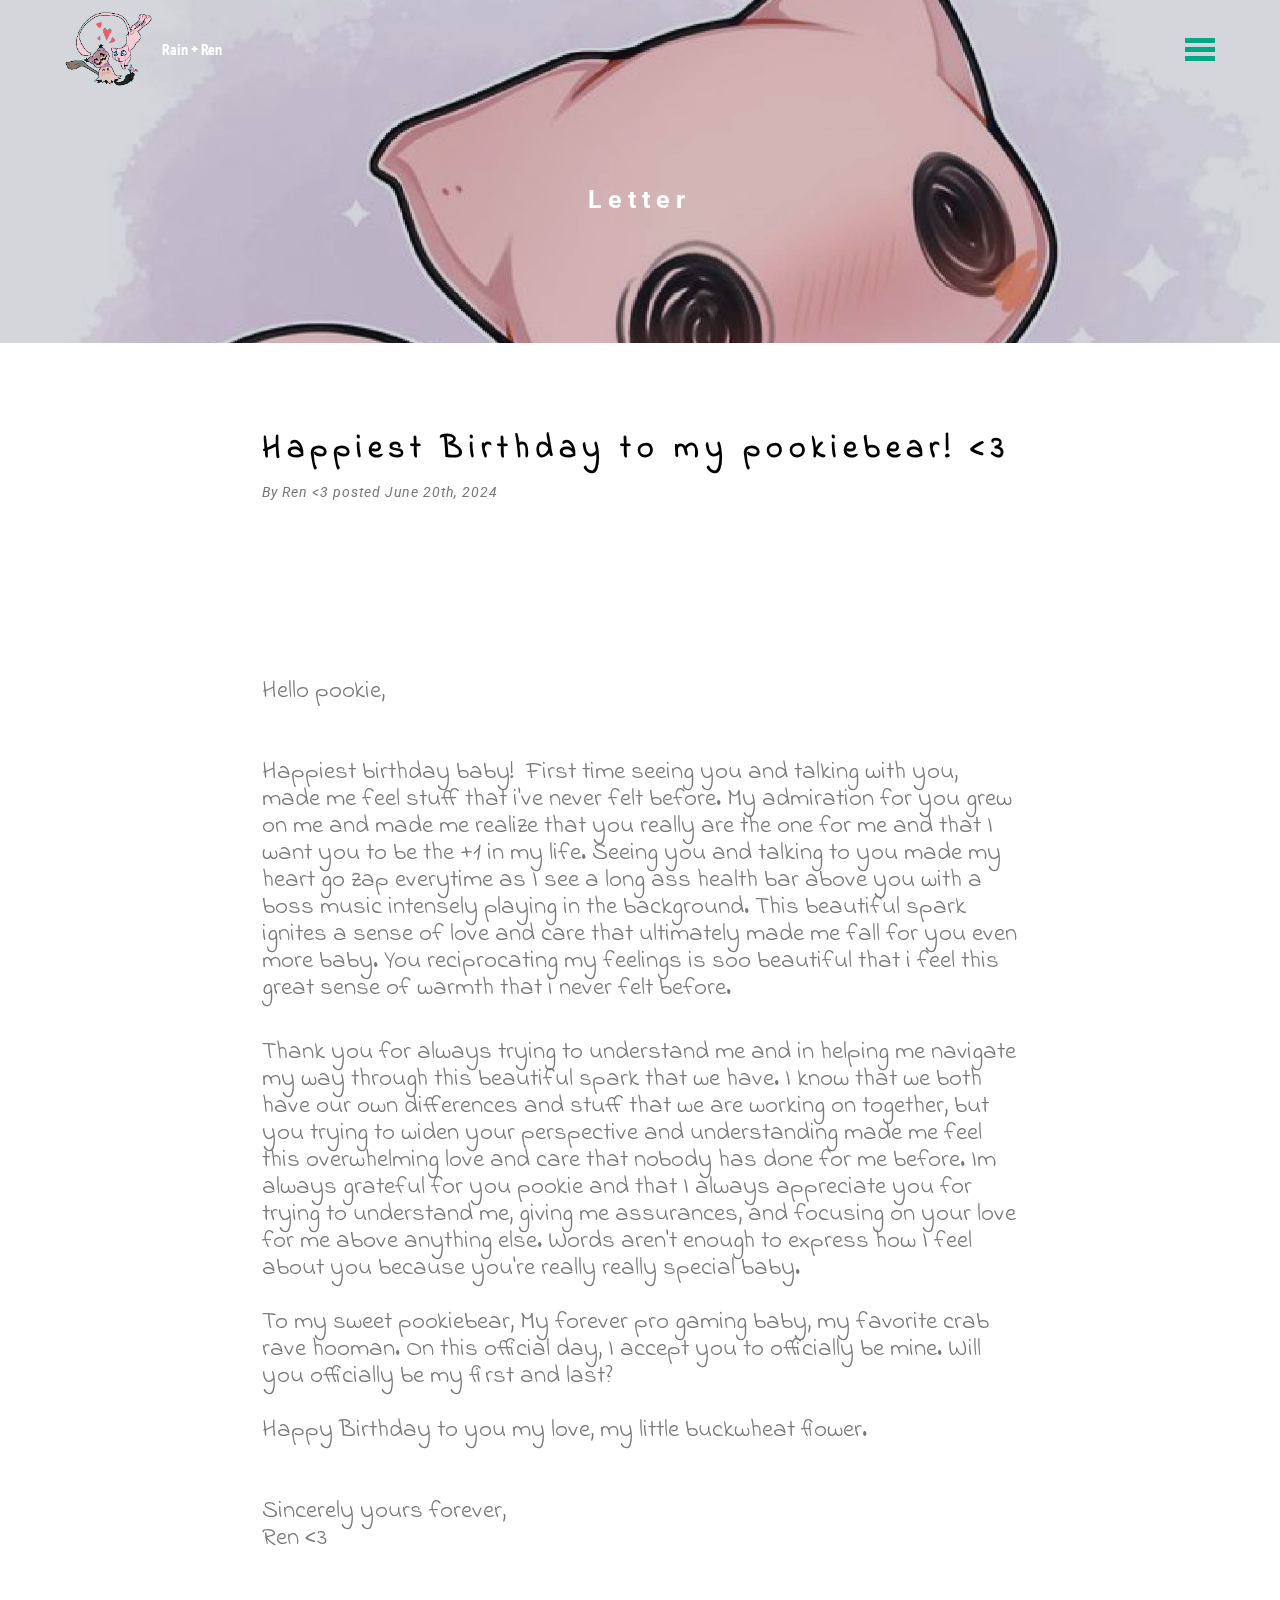
==== Letter.html @ b542b4e5 "Add files via upload" ====
<!DOCTYPE html>
<html>
<head>
  <!-- Site made with Mobirise Website Builder v3.5.3, https://mobirise.com -->
  <meta charset="UTF-8">
  <meta http-equiv="X-UA-Compatible" content="IE=edge">
  <meta name="generator" content="Mobirise v3.5.3, mobirise.com">
  <meta name="viewport" content="width=device-width, initial-scale=1">
  <link rel="shortcut icon" href="assets/images/deen7x4-b9048e0a-3c05-433e-b940-30e3734e8dcb-150x128-73.png" type="image/x-icon">
  <meta name="description" content="">
  <title>Letter</title>
  <link rel="stylesheet" href="https://fonts.googleapis.com/css?family=Roboto:700,400&amp;subset=cyrillic,latin,greek,vietnamese">
  <link rel="stylesheet" href="assets/bootstrap/css/bootstrap.min.css">
  <link rel="stylesheet" href="assets/mobirise/css/style.css">
  <link rel="stylesheet" href="assets/mobirise/css/mbr-additional.css" type="text/css">
  
  
  
</head>
<body>
<section class="mbr-navbar mbr-navbar--freeze mbr-navbar--absolute mbr-navbar--transparent mbr-navbar--sticky mbr-navbar--collapsed" id="menu-0">
    <div class="mbr-navbar__section mbr-section">
        <div class="mbr-section__container container">
            <div class="mbr-navbar__container">
                <div class="mbr-navbar__column mbr-navbar__column--s mbr-navbar__brand">
                    <span class="mbr-navbar__brand-link mbr-brand mbr-brand--inline">
                        <span class="mbr-brand__logo"><a href="Letter.html"><img src="assets/images/deen7x4-b9048e0a-3c05-433e-b940-30e3734e8dcb-150x128-73.png" class="mbr-navbar__brand-img mbr-brand__img" title="Rain + Ren &lt;3"><!--3--></a></span>
                        <span class="mbr-brand__name"><a class="mbr-brand__name text-white" href="index.html">Rain + Ren</a></span>
                    </span>
                </div>
                <div class="mbr-navbar__hamburger mbr-hamburger"><span class="mbr-hamburger__line"></span></div>
                <div class="mbr-navbar__column mbr-navbar__menu">
                    <nav class="mbr-navbar__menu-box mbr-navbar__menu-box--inline-right">
                        <div class="mbr-navbar__column">
                            <ul class="mbr-navbar__items mbr-navbar__items--right float-left mbr-buttons mbr-buttons--freeze mbr-buttons--right btn-decorator mbr-buttons--activated mbr-buttons--only-links"><li class="mbr-navbar__item"><a class="mbr-buttons__link btn text-white" href="index.html">HOME</a></li><li class="mbr-navbar__item"><a class="mbr-buttons__link btn text-white" href="https://mobirise.com">LETTER</a></li></ul>                            
                            
                        </div>
                    </nav>
                </div>
            </div>
        </div>
    </div>
</section>

<section class="engine"><a rel="external" href="https://mobirise.com">top wysiwyg website maker software download</a></section><section class="mbr-section mbr-section--relative mbr-section--fixed-size mbr-parallax-background mbr-after-navbar" id="content5-0" style="background-image: url(assets/images/58edd2342989c4fa10afea67b090b466-2000x2000-76.jpg);">
    <div class="mbr-overlay" style="opacity: 0.2; background-color: rgb(40, 50, 78);"></div>
    <div class="mbr-section__container container mbr-section__container--first" style="padding-top: 93px;">
        <div class="mbr-header mbr-header--wysiwyg row">
            <div class="col-sm-8 col-sm-offset-2">
                <h3 class="mbr-header__text">Letter</h3>
                
            </div>
        </div>
    </div>
    <div class="mbr-section__container container mbr-section__container--last" style="padding-bottom: 93px;">
        <div class="row">
            <div class="mbr-article mbr-article--wysiwyg col-sm-8 col-sm-offset-2"></div>
        </div>
    </div>
    
</section>

<section class="mbr-section" id="header3-0">
    <div class="mbr-section__container container mbr-section__container--isolated">
        <div class="mbr-header mbr-header--wysiwyg row">
            <div class="col-sm-8 col-sm-offset-2">
                <h3 class="mbr-header__text">Happiest Birthday to my pookiebear! &lt;3</h3>
                <p class="mbr-header__subtext">By Ren &lt;3 posted June 20th, 2024</p>
            </div>
        </div>
    </div>
</section>

<section class="mbr-section" id="content1-0">
    <div class="mbr-section__container container mbr-section__container--isolated">
        <div class="row">
            <div class="mbr-article mbr-article--wysiwyg col-sm-8 col-sm-offset-2"><p>Hello pookie,<br><br><br>Happiest birthday baby! &nbsp;First time seeing you and talking with you, made me feel stuff that i've never felt before. My admiration for you grew on me and made me realize that you really are the one for me and that I want you to be the +1 in my life. Seeing you and talking to you made my heart go zap everytime as I see a long ass health bar above you with a boss music intensely playing in the background. This beautiful spark ignites a sense of love and care that ultimately made me fall for you even more baby. You reciprocating my feelings is soo beautiful that i feel this great sense of warmth that i never felt before.&nbsp;</p><p><br>Thank you for always trying to understand me and in helping me navigate my way through this beautiful spark that we have. I know that we both have our own differences and stuff that we are working on together, but you trying to widen your perspective and understanding made me feel this overwhelming love and care that nobody has done for me before. Im always grateful for you pookie and that I always appreciate you for trying to understand me, giving me assurances, and focusing on your love for me above anything else. Words aren't enough to express how I feel about you because you're really really special baby.<br><br>To my sweet pookiebear, My forever pro gaming baby, my favorite crab rave hooman. On this official day, I accept you to officially be mine. Will you officially be my first and last?<br><br>Happy Birthday to you my love, my little buckwheat flower.<br><br><br>Sincerely yours forever,<br>Ren &lt;3<br><br></p></div>
        </div>
    </div>
</section>


  <script src="assets/web/assets/jquery/jquery.min.js"></script>
  <script src="assets/bootstrap/js/bootstrap.min.js"></script>
  <script src="assets/smooth-scroll/SmoothScroll.js"></script>
  <script src="assets/jarallax/jarallax.js"></script>
  <script src="assets/mobirise/js/script.js"></script>
  
  
</body>
</html>
---- assets/mobirise/css/style.css ----
.is-builder .animated {
  -webkit-animation-name: none !important;
  animation-name: none !important;
}
html {
  position: relative;
  min-height: 100%;
}
.mbr-embedded-video {
  position: relative;
}
.mbr-background-video,
.mbr-background-video-preview {
  bottom: 0;
  left: 0;
  overflow: hidden;
  position: absolute;
  right: 0;
  top: 0;
}
.mbr-parallax-background,
.mbr-background {
  background-attachment: fixed !important;
  background-position: 50% 0;
  background-repeat: no-repeat;
  background-size: cover !important;
}
.mbr-hidden-scrollbar .mbr-parallax-background {
  background-size: auto 130%;
}
.mobile .mbr-parallax-background {
  background-attachment: scroll !important;
}
.mbr-background {
  background-attachment: scroll !important;
}
.mbr-navbar {
  position: relative;
  width: 100%;
}
.mbr-navbar:before {
  content: "";
  display: block;
}
.mbr-navbar__brand-link:after,
.mbr-navbar__brand-img {
  max-height: 74px;
}
.mbr-navbar:before,
.mbr-navbar__container {
  height: 98px;
}
.mbr-navbar--ss .mbr-navbar__brand-link:after,
.mbr-navbar--ss .mbr-navbar__brand-img {
  height: 74px;
}
.mbr-navbar--ss:before,
.mbr-navbar--ss .mbr-navbar__container {
  height: 98px;
}
.mbr-navbar--xs .mbr-navbar__brand-link:after,
.mbr-navbar--xs .mbr-navbar__brand-img {
  height: 32px;
}
.mbr-navbar--xs:before,
.mbr-navbar--xs .mbr-navbar__container {
  height: 56px;
}
.mbr-navbar--s .mbr-navbar__brand-link:after,
.mbr-navbar--s .mbr-navbar__brand-img {
  height: 48px;
}
.mbr-navbar--s:before,
.mbr-navbar--s .mbr-navbar__container {
  height: 72px;
}
.mbr-navbar--m .mbr-navbar__brand-link:after,
.mbr-navbar--m .mbr-navbar__brand-img {
  height: 64px;
}
.mbr-navbar--m:before,
.mbr-navbar--m .mbr-navbar__container {
  height: 88px;
}
.mbr-navbar--l .mbr-navbar__brand-link:after,
.mbr-navbar--l .mbr-navbar__brand-img {
  height: 96px;
}
.mbr-navbar--l:before,
.mbr-navbar--l .mbr-navbar__container {
  height: 120px;
}
.mbr-navbar--xl .mbr-navbar__brand-link:after,
.mbr-navbar--xl .mbr-navbar__brand-img {
  height: 128px;
}
.mbr-navbar--xl:before,
.mbr-navbar--xl .mbr-navbar__container {
  height: 152px;
}
.mbr-navbar--short .mbr-navbar__brand-link:after,
.mbr-navbar--short .mbr-navbar__brand-img {
  height: 40px;
}
.mbr-navbar--short .mbr-brand__logo .mbr-iconfont{
  font-size: 40px;
}
.mbr-navbar--short:before,
.mbr-navbar--short .mbr-navbar__container {
  height: 64px;
}
.mbr-navbar--short .mbr-navbar__container {
  padding: 12px 0;
}
@media (max-width: 767px) {
  .mbr-navbar--short .mbr-navbar__brand-link:after,
  .mbr-navbar--short .mbr-navbar__brand-img {
    height: 31px;
  }
  .mbr-navbar--short:before,
  .mbr-navbar--short .mbr-navbar__container {
    height: 45px;
  }
  .mbr-navbar--short .mbr-navbar__container {
    padding: 7px 0;
  }
}
.mbr-navbar__brand-img {
  position: relative;
}
.mbr-navbar__brand-img,
.mbr-navbar__container,
.mbr-navbar__section {
  -webkit-transition: all 300ms ease-in-out 0s;
  -o-transition: all 300ms ease-in-out 0s;
  transition: all 300ms ease-in-out 0s;
}
.mbr-navbar__section {
  background: #2c2c2c;
  height: auto;
  position: absolute;
  top: 0;
  width: 100%;
  z-index: 1000;
}
.mbr-navbar__container {
  display: table;
  padding: 12px 0;
  width: 100%;
}
.mbr-navbar__menu-box {
  display: table;
  width: 100%;
}
.mbr-navbar__menu-box--inline-left,
.mbr-navbar__menu-box--inline-center,
.mbr-navbar__menu-box--inline-right {
  display: block;
  text-align: left;
}
.mbr-navbar__menu-box--inline-center {
  text-align: center;
}
.mbr-navbar__menu-box--inline-right {
  text-align: right;
}
.mbr-navbar__column {
  display: table-cell;
  vertical-align: middle;
}
.mbr-navbar__column--xxs {
  width: 1%;
}
.mbr-navbar__column--xs {
  width: 10%;
}
.mbr-navbar__column--s {
  width: 20%;
}
.mbr-navbar__column--m {
  width: 30%;
}
.mbr-navbar__column--l {
  width: 40%;
}
.mbr-navbar__column--xl {
  width: 50%;
}
.mbr-navbar__menu-box--inline-left .mbr-navbar__column,
.mbr-navbar__menu-box--inline-center .mbr-navbar__column,
.mbr-navbar__menu-box--inline-right .mbr-navbar__column {
  display: inline-block;
}
.mbr-navbar__items {
  float: left;
  padding-left: 0px;
  position: relative;
  left: -20px;
}
.mbr-navbar__items--right {
  float: right;
  left: 0;
}
.float-left {
  float: left;
}
.mbr-navbar__item {
  display: block;
  float: left;
  position: relative;
}
.mbr-navbar__hamburger {
  display: none;
  margin-top: -11px;
  position: absolute;
  right: 0;
  top: 50%;
  z-index: 10000;
}
.mbr-navbar--collapsed .mbr-navbar__container {
  position: relative;
}
.mbr-navbar--collapsed .mbr-navbar__column {
  display: block;
  width: 100%;
}
.mbr-navbar--collapsed .mbr-navbar__items--right {
  padding-top: 13px;
}
.mbr-navbar--collapsed .mbr-navbar__menu {
  background: rgba(0, 0, 0, 0.9);
  display: none;
  height: 100%;
  left: 0;
  position: fixed;
  top: 0;
  width: 100%;
  z-index: 9999;
}
.mbr-navbar--collapsed .mbr-navbar__menu-box {
  display: table-cell;
  vertical-align: middle;
}
.mbr-navbar--collapsed .mbr-navbar__items {
  float: none;
}
.mbr-navbar--collapsed .mbr-navbar__item {
  float: none;
}
.mbr-navbar--collapsed .mbr-navbar__hamburger {
  display: block;
}
.mbr-navbar--collapsed.mbr-navbar--open .mbr-navbar__menu {
  display: table;
}
.mbr-navbar--collapsed.mbr-navbar--open:not(.mbr-navbar--sticky) .mbr-navbar__section {
  background: none;
  position: fixed;
}
.mbr-navbar--collapsed.mbr-navbar--open .mbr-navbar__brand {
  visibility: hidden;
}
.mbr-navbar--collapsed.mbr-navbar--sticky.mbr-navbar--open .mbr-navbar__brand {
  visibility: visible;
}
.mbr-navbar--collapsed.mbr-navbar--open .mbr-navbar__brand-img,
.mbr-navbar--collapsed.mbr-navbar--open .mbr-navbar__container {
  -webkit-transition: none;
  -o-transition: none;
  transition: none;
}
.mbr-navbar--freeze.mbr-navbar--collapsed.mbr-navbar--open .mbr-navbar__hamburger,
.mbr-navbar--freeze.mbr-navbar--collapsed.mbr-navbar--open .mbr-navbar__hamburger:hover {
  color: #fff !important;
}
.mbr-navbar--sticky .mbr-navbar__section {
  position: fixed;
}
.mbr-navbar--absolute {
  position: absolute;
}
/* fix for popup menu conflict */
@media (max-width: 480px) {
  .mbr-navbar--absolute.mbr-navbar[id^=menu-] {
    position: absolute;
  }
}
.mbr-navbar--transparent .mbr-navbar__section {
  background: none;
}
.mbr-navbar--stuck .mbr-navbar__section,
.mbr-navbar--relative .mbr-navbar__section {
  background: #2c2c2c;
}
@media (max-width: 991px) {
  .mbr-navbar--auto-collapse .mbr-navbar__container {
    position: relative;
  }
  .mbr-navbar--auto-collapse .mbr-navbar__column {
    display: block;
    width: 100%;
  }
  .mbr-navbar__column {
    max-height: 100vh;
    overflow-x: hidden;
    overflow-y:auto;
  }
  .mbr-navbar__column::-webkit-scrollbar {
    display:none;
  }
  .mbr-navbar--auto-collapse .mbr-navbar__items--right {
    padding-top: 13px;
  }
  .mbr-navbar--auto-collapse .mbr-navbar__menu {
    background: rgba(0, 0, 0, 0.9);
    display: none;
    height: 100%;
    left: 0;
    position: fixed;
    top: 0;
    width: 100%;
    z-index: 9999;
  }
  .mbr-navbar--auto-collapse .mbr-navbar__menu-box {
    display: table-cell;
    vertical-align: middle;
  }
  .mbr-navbar--auto-collapse .mbr-navbar__items {
    float: none;
  }
  .mbr-navbar--auto-collapse .mbr-navbar__item {
    float: none;
  }
  .mbr-navbar--auto-collapse .mbr-navbar__hamburger {
    display: block;
  }
  .mbr-navbar--auto-collapse.mbr-navbar--open .mbr-navbar__menu {
    display: table;
  }
  .mbr-navbar--auto-collapse.mbr-navbar--open:not(.mbr-navbar--sticky) .mbr-navbar__section {
    background: none;
    position: fixed;
  }
  .mbr-navbar--auto-collapse.mbr-navbar--open .mbr-navbar__brand {
    visibility: hidden;
  }
  .mbr-navbar--auto-collapse.mbr-navbar--sticky.mbr-navbar--open .mbr-navbar__brand {
    visibility: visible;
  }
  .mbr-navbar--auto-collapse.mbr-navbar--open .mbr-navbar__brand-img,
  .mbr-navbar--auto-collapse.mbr-navbar--open .mbr-navbar__container {
    -webkit-transition: none;
    -o-transition: none;
    transition: none;
  }
}
.mbr-after-navbar:before {
  content: "";
  display: block;
  height: 98px;
}
.mbr-hamburger {
  cursor: pointer;
  height: 23px;
  width: 30px;
}
.mbr-hamburger:focus {
  outline: none;
}
.mbr-hamburger__line,
.mbr-hamburger__line:before,
.mbr-hamburger__line:after {
  content: "";
  position: absolute;
  display: block;
  height: 1px;
  cursor: pointer;
}
.mbr-hamburger__line,
.mbr-hamburger__line:before,
.mbr-hamburger__line:after {
  width: 30px;
  border-bottom: 5px solid;
  top: 9px;
}
.mbr-hamburger__line:before {
  top: -9px;
}
.mbr-hamburger__line:after {
  top: 9px;
}
.mbr-hamburger__line,
.mbr-hamburger__line:before,
.mbr-hamburger__line:after {
  -webkit-transition: all 300ms ease-in-out;
  transition: all 300ms ease-in-out;
}
.mbr-hamburger--open .mbr-hamburger__line {
  border-color: transparent;
}
.mbr-hamburger--open .mbr-hamburger__line:before,
.mbr-hamburger--open .mbr-hamburger__line:after {
  top: 0;
}
.mbr-hamburger--open .mbr-hamburger__line:before {
  -ms-transform: rotate(45deg);
  -webkit-transform: rotate(45deg);
  transform: rotate(45deg);
}
.mbr-hamburger--open .mbr-hamburger__line:after {
  top: 10px;
  -ms-transform: translatey(-10px) rotate(-45deg);
  -webkit-transform: translatey(-10px) rotate(-45deg);
  transform: translatey(-10px) rotate(-45deg);
}
@media (max-width: 767px) {
  .mbr-hamburger {
    height: 23px;
    width: 27px;
  }
  .mbr-hamburger__line,
  .mbr-hamburger__line:before,
  .mbr-hamburger__line:after {
    width: 27px;
    border-bottom: 4px solid;
    top: 9px;
  }
  .mbr-hamburger__line:before {
    top: -9px;
  }
  .mbr-hamburger__line:after {
    top: 9px;
  }
}
.mbr-brand {
  display: block;
  float: left;
  position: relative;
}
.mbr-brand,
.mbr-brand:hover {
  text-decoration: none;
}
.mbr-brand__name {
  display: block;
  font-weight: bold;
  margin-top: 5px;
  text-align: center;
}
.mbr-brand__name,
.mbr-brand__name:hover {
  text-decoration: none;
}
.mbr-brand--inline {
  display: table;
}
.mbr-brand--inline:after {
  content: "";
  display: table-cell;
  width: 1px;
}
.mbr-brand--inline .mbr-brand__logo,
.mbr-brand--inline .mbr-brand__name {
  display: table-cell;
  vertical-align: middle;
}
.mbr-brand--inline .mbr-brand__logo {
  padding-right: 10px;
}
.mbr-brand--inline .mbr-brand__name {
  margin: 0;
  text-align: left;
}
.mbr-form {
  display: table;
  margin-top: -13px;
  position: relative;
  top: 14px;
  width: 100%;
}
.mbr-form__left,
.mbr-form__right {
  display: table-cell;
  vertical-align: top;
}
.mbr-form__left {
  padding-right: 3px;
}
.mbr-form__right {
  width: 1px;
}
@media (max-width: 530px) {
  .mbr-form {
    display: block;
    margin-top: -27px;
    position: relative;
    top: 26px;
  }
  .mbr-form__left,
  .mbr-form__right {
    display: block;
  }
  .mbr-form__left {
    margin-bottom: 12px;
    padding-right: 0;
  }
  .mbr-form__right {
    width: 100%;
  }
}
.mbr-section {
  padding: 0 20px;
}
.mbr-section--no-padding {
  padding: 0;
}
.mbr-section--relative {
  position: relative;
}
.mbr-section--fixed-size {
  overflow: hidden;
}
.mbr-section--full-height {
  height: 100vh;
}
.mbr-section--full-height.mbr-after-navbar:before {
  display: none;
}
.mbr-section--bg-adapted {
  background-attachment: scroll;
  background-position: 50% 0;
  background-repeat: no-repeat;
  background-size: cover;
}
.mbr-section--gray {
  background-color: #444444;
}
.mbr-section--light-gray {
  background-color: #f0f0f0;
}
.mbr-section--dark-gray {
  background-color: #3c3c3c;
}
.mbr-section__container {
  padding: 0;
  position: relative;
  z-index: 3;
}
.mbr-section__container--center {
  text-align: center;
}
.mbr-section__container--std-padding {
  padding: 93px 0;
}
.mbr-section__container--std-top-padding {
  padding-top: 93px;
}
.mbr-section__container--std-bot-padding {
  padding-bottom: 93px;
}
.mbr-section__container--sm-padding {
  padding: 41px 0;
}
.mbr-section__container--sm-top-padding {
  padding-top: 41px;
}
.mbr-section__container--sm-bot-padding {
  padding-bottom: 41px;
}
.mbr-section__container--isolated {
  padding-bottom: 93px;
  padding-top: 93px;
}
.mbr-section__container--first {
  padding-top: 93px;
  padding-bottom: 41px;
}
.mbr-section__container--middle {
  padding-bottom: 41px;
}
.mbr-section__container--last {
  padding-bottom: 93px;
}
.mbr-section__row {
  margin-left: -24px;
  margin-right: -24px;
}
.mbr-section__col {
  overflow: hidden;
  padding-left: 24px;
  padding-right: 24px;
}
.mbr-section__left {
  padding-right: 40px;
}
.mbr-section__right {
  padding-left: 15px;
}
.mbr-section__header {
  line-height: 1.5em;
  margin: -10px 0 0;
  text-align: center;
}
@media (min-width: 768px) {
  .mbr-section--short-paddings .mbr-section__container--std-padding {
    padding: 59px 0;
  }
  .mbr-section--short-paddings .mbr-section__container--std-top-padding {
    padding-top: 59px;
  }
  .mbr-section--short-paddings .mbr-section__container--std-bot-padding {
    padding-bottom: 59px;
  }
  .mbr-section--short-paddings .mbr-section__container--sm-padding {
    padding: 41px 0;
  }
  .mbr-section--short-paddings .mbr-section__container--sm-top-padding {
    padding-top: 41px;
  }
  .mbr-section--short-paddings .mbr-section__container--sm-bot-padding {
    padding-bottom: 41px;
  }
  .mbr-section--short-paddings .mbr-section__container--isolated {
    padding-bottom: 59px;
    padding-top: 59px;
  }
  .mbr-section--short-paddings .mbr-section__container--first {
    padding-top: 59px;
    padding-bottom: 41px;
  }
  .mbr-section--short-paddings .mbr-section__container--middle {
    padding-bottom: 41px;
  }
  .mbr-section--short-paddings .mbr-section__container--last {
    padding-bottom: 59px;
  }
}
@media (max-width: 767px) {
  .mbr-section__left {
    padding-right: 15px;
  }
  .mbr-section__right {
    padding-left: 15px;
    padding-top: 51px;
  }
}
.mbr-arrow {
  bottom: 71px;
  left: 0;
  line-height: 1px;
  padding: 0 20px;
  position: absolute;
  width: 100%;
  z-index: 3;
}
.mbr-arrow__link {
  display: inline-block;
  font-size: 26px;
}
.mbr-arrow__link,
.mbr-arrow__link:hover,
.mbr-arrow__link:focus {
  color: #fff;
}
.mbr-arrow--floating .mbr-arrow__link {
  -webkit-animation: floating-arrow 1.6s infinite ease-in-out 0s;
  -o-animation: floating-arrow 1.6s infinite ease-in-out 0s;
  animation: floating-arrow 1.6s infinite ease-in-out 0s;
}
@-webkit-keyframes floating-arrow {
  from {
    -webkit-transform: translateY(0);
    transform: translateY(0);
  }
  65% {
    -webkit-transform: translateY(11px);
    transform: translateY(11px);
  }
  to {
    -webkit-transform: translateY(0);
    transform: translateY(0);
  }
}
@-o-keyframes floating-arrow {
  from {
    -webkit-transform: translateY(0);
    transform: translateY(0);
  }
  65% {
    -webkit-transform: translateY(11px);
    transform: translateY(11px);
  }
  to {
    -webkit-transform: translateY(0);
    transform: translateY(0);
  }
}
@keyframes floating-arrow {
  from {
    -webkit-transform: translateY(0);
    transform: translateY(0);
  }
  65% {
    -webkit-transform: translateY(11px);
    transform: translateY(11px);
  }
  to {
    -webkit-transform: translateY(0);
    transform: translateY(0);
  }
}
.mbr-arrow--dark .mbr-arrow__link,
.mbr-arrow--dark .mbr-arrow__link:hover,
.mbr-arrow--dark .mbr-arrow__link:focus {
  color: #252525;
}
@media (max-width: 767px) {
  .mbr-arrow {
    bottom: 41px;
  }
}
@media (max-width: 320px) {
  .mbr-arrow {
    bottom: 21px;
    text-align: center;
  }
}
@media all and (device-width: 320px) and (device-height: 568px) and (orientation: portrait) {
  .mbr-arrow {
    bottom: 31px;
  }
}
.mbr-box {
  display: table;
  width: 100%;
}
.mbr-box--fixed {
  table-layout: fixed;
}
.mbr-box--stretched {
  height: 100%;
}
.mbr-box__magnet {
  display: table-cell;
  float: none;
  height: 100%;
  margin-bottom: 0;
  margin-top: 0;
  text-align: center;
  vertical-align: middle;
}
.mbr-box__magnet--sm-padding {
  padding: 41px 0;
}
.mbr-box__magnet--top-left,
.mbr-box__magnet--top-center,
.mbr-box__magnet--top-right {
  vertical-align: top;
}
.mbr-box__magnet--bottom-left,
.mbr-box__magnet--bottom-center,
.mbr-box__magnet--bottom-right {
  vertical-align: bottom;
}
.mbr-box__magnet--top-left,
.mbr-box__magnet--center-left,
.mbr-box__magnet--bottom-left {
  text-align: left;
}
.mbr-box__magnet--top-right,
.mbr-box__magnet--center-right,
.mbr-box__magnet--bottom-right {
  text-align: right;
}
.mbr-box__container {
  height: 50%;
}
@media (max-width: 767px) {
  .mbr-box__container {
    height: 100%;
  }
  .mbr-box--adapted {
    display: block;
  }
  .mbr-box--adapted > .mbr-box__magnet {
    display: block;
    height: auto;
  }
}
.mbr-overlay {
  background: #222;
  bottom: 0;
  left: 0;
  position: absolute;
  right: 0;
  top: 0;
  z-index: 2;
}
.mbr-google-map__marker {
  color: #252525;
  display: none;
  margin: 0;
}
.mbr-google-map--loaded .mbr-google-map__marker {
  display: block;
}
.mbr-hero {
  color: #fff;
  position: relative;
}
.mbr-hero__text {
  font-size: 46px;
  font-weight: bold;
  left: -2px;
  letter-spacing: 2px;
  line-height: 50px;
  margin: -18px 0 1px 0;
  padding-bottom: 41px;
  position: relative;
  top: 8px;
}
.mbr-hero__subtext {
  font-size: 21px;
  line-height: 29px;
  margin: -32px 0 3px 0;
  padding: 0 0 41px 0;
  position: relative;
  top: 6px;
}
.mbr-figure {
  display: inline-block;
  /*line-height: 1px;*/
  margin: 0;
  max-width: 100%;
  overflow: hidden;
  position: relative;
}
.mbr-figure--no-bg {
  background: none;
}
.mbr-figure--full-width {
  display: block;
  width: 100%;
}
.mbr-figure.mbr-after-navbar:before {
  display: none;
}
.mbr-figure--full-width iframe,
.mbr-figure--full-width .mbr-figure__img,
.mbr-figure--full-width .mbr-figure__map {
  width: 100%;
}
.mbr-figure iframe,
.mbr-figure__img,
.mbr-figure__map {
  max-width: 100%;
}
@-webkit-keyframes mapCircleLoading {
  from {
    -webkit-transform: rotate(0deg);
  }
  to {
    -webkit-transform: rotate(359deg);
  }
}
@keyframes mapCircleLoading {
  from {
    transform: rotate(0deg);
  }
  to {
    transform: rotate(359deg);
  }
}
.mbr-figure__map {
  height: 400px;
  position: relative;
}
.mbr-figure__map--short {
  height: 300px;
}
.mbr-figure__map iframe {
  height: 100%;
  width: 100%;
}
.mbr-figure__map [data-state-details] {
  color: #6b6763;
  font-family: "Roboto", Helvetica, Arial, sans-serif;
  height: 1.5em;
  margin-top: -0.75em;
  padding-left: 20px;
  padding-right: 20px;
  position: absolute;
  text-align: center;
  top: 50%;
  width: 100%;
}
.mbr-figure__map[data-state] {
  background: #e9e5dc;
}
.mbr-figure__map[data-state="loading"] [data-state-details] {
  display: none;
}
.mbr-figure__map[data-state="loading"]::after {
  content: "";
  -webkit-animation: mapCircleLoading .6s infinite linear;
  animation: mapCircleLoading .6s infinite linear;
  border-radius: 50%;
  border: 6px rgba(255, 255, 255, 0.35) solid;
  border-top-color: #fff;
  height: 40px;
  left: 50%;
  margin-left: -20px;
  margin-top: -20px;
  position: absolute;
  top: 50%;
  width: 40px;
}
.mbr-figure__caption {
  background: rgba(0, 0, 0, 0.5);
  bottom: 0;
  color: #fff;
  display: block;
  font-size: 17px;
  left: 0;
  line-height: 1.3em;
  min-height: 53px;
  padding: 17px 20px;
  position: absolute;
  text-align: left;
  width: 100%;
}
.mbr-figure__caption--no-padding {
  padding: 17px 0;
}
.mbr-figure--wysiwyg .mbr-figure__caption a,
.mbr-figure--wysiwyg .mbr-figure__caption a:hover {
  color: inherit;
  text-decoration: underline;
}
.mbr-figure--caption-inside-top .mbr-figure__caption {
  bottom: auto;
  top: 0;
}
.mbr-figure--caption-outside-top .mbr-figure__caption,
.mbr-figure--caption-outside-bottom .mbr-figure__caption {
  background: none;
  position: relative;
}
.mbr-figure--no-bg.mbr-figure--caption-outside-top .mbr-figure__caption,
.mbr-figure--no-bg.mbr-figure--caption-outside-bottom .mbr-figure__caption {
  color: #252525;
}
.mbr-figure--no-bg.mbr-figure--caption-outside-top .mbr-figure__caption {
  margin-top: -3px;
  padding-top: 0;
}
.mbr-figure--no-bg.mbr-figure--caption-outside-bottom .mbr-figure__caption {
  margin-top: -2px;
  padding-bottom: 0;
  top: 2px;
}
.mbr-figure__caption--std-grid {
  background: none;
  z-index: 2;
  overflow: hidden;
}
@media (min-width: 768px) {
  .mbr-figure__caption--std-grid {
    width: 715px;
    left: 50%;
    margin-left: -357.5px;
    padding: 17px 0;
  }
}
@media (min-width: 992px) {
  .mbr-figure__caption--std-grid {
    width: 935px;
    margin-left: -467.5px;
  }
}
@media (min-width: 1200px) {
  .mbr-figure__caption--std-grid {
    width: 1150px;
    margin-left: -575px;
  }
}
.mbr-figure__caption--std-grid:before {
  bottom: 0;
  content: "";
  position: absolute;
  top: 0;
  width: 200%;
  z-index: -1;
  margin-left: -50%;
}
.mbr-figure--caption-inside-top .mbr-figure__caption--std-grid:before,
.mbr-figure--caption-inside-bottom .mbr-figure__caption--std-grid:before {
  background: rgba(0, 0, 0, 0.6);
}
.mbr-figure__caption-small {
  color: #ccc;
  display: block;
  font-size: 14px;
  line-height: 1.3em;
}
.mbr-figure--no-bg.mbr-figure--caption-outside-top .mbr-figure__caption-small,
.mbr-figure--no-bg.mbr-figure--caption-outside-bottom .mbr-figure__caption-small {
  color: #777;
}
@media (max-width: 767px) {
  .mbr-figure--adapted {
    display: block;
    width: 100%;
  }
  .mbr-figure--adapted iframe,
  .mbr-figure--adapted .mbr-figure__img,
  .mbr-figure--adapted .mbr-figure__map {
    width: 100%;
  }
  .mbr-figure--caption-inside-top .mbr-figure__caption,
  .mbr-figure--caption-inside-bottom .mbr-figure__caption {
    background: none;
    position: relative;
  }
  .mbr-figure--caption-inside-top .mbr-figure__caption--std-grid:before,
  .mbr-figure--caption-inside-bottom .mbr-figure__caption--std-grid:before {
    display: none;
  }
}
.mbr-reviews {
  list-style: none;
  margin: 0 -15px;
  padding: 3px 0 0 0;
}
.mbr-reviews__item {
  position: relative;
  margin-top: 39px;
}
.mbr-reviews__text {
  background: #fafafa;
  border-radius: 3px;
  border: 1px solid #ededed;
  color: #777;
  font-size: 16px;
  line-height: 26px;
  padding: 20px;
  position: relative;
}
.mbr-reviews__text:before {
  -webkit-transform: rotate(45deg);
  -ms-transform: rotate(45deg);
  -o-transform: rotate(45deg);
  transform: rotate(45deg);
  width: 14px;
  height: 14px;
  background-color: #fafafa;
  border-color: #ededed;
  border-style: none solid solid none;
  border-width: 0 1px 1px 0;
  bottom: -8px;
  content: "";
  display: block;
  left: 50px;
  position: absolute;
}
.mbr-reviews__p {
  margin: 0;
}
.mbr-reviews__author {
  margin-top: 30px;
  padding-left: 102px;
  position: relative;
}
.mbr-reviews__author--short {
  margin-top: 27px;
  padding-left: 32px;
}
.mbr-reviews__author-img {
  width: 50px;
  height: 50px;
  border-radius: 50%;
  left: 33px;
  position: absolute;
  top: 0;
}
.mbr-reviews__author-name {
  color: #777;
  font-size: 14px;
  font-weight: bold;
  position: relative;
  top: -3px;
}
.mbr-reviews__author-bio {
  color: #999;
  font-size: 12px;
}
@media (max-width: 767px) {
  .mbr-reviews__author {
    padding-bottom: 32px;
  }
  .mbr-reviews__author--short {
    padding-bottom: 1px;
  }
}
@media (min-width: 768px) and (max-width: 991px) {
  .mbr-reviews__item:nth-of-type(2n+1) {
    clear: left;
  }
}
@media (min-width: 992px) {
  .mbr-reviews__item:nth-of-type(3n+1) {
    clear: left;
  }
}
@media (max-width: 991px) {
  .mbr-header--reduce .mbr-header__text {
    padding-top: 1em;
    margin-top: -1em;
  }
}
.mbr-header {
  margin-top: -20px;
  padding: 0;
  position: relative;
  text-align: left;
  top: 10px;
}
.mbr-header--std-padding {
  padding-bottom: 41px;
}
.mbr-header--center {
  text-align: center;
}
.mbr-header__text {
  display: block;
  font-size: 25px;
  font-weight: bold;
  letter-spacing: 6px;
  line-height: 1.5em;
  margin: 0;
}
.mbr-header__subtext {
  color: #777;
  font-size: 14px;
  font-style: italic;
  letter-spacing: 1px;
  margin: 8px 0 7px 0;
}
.mbr-header--inline {
  margin-top: 0;
  padding: 41px 0 28px 0;
  top: 0;
}
.mbr-header--inline .mbr-header__text {
  letter-spacing: 4px;
  line-height: 1em;
  margin: 15px 0 0 0;
}
@media (max-width: 767px) {
  .mbr-header--inline {
    padding: 47px 0 38px 0;
  }
  .mbr-header--inline .mbr-header__text {
    display: block;
    margin: 0 0 38px 0;
  }
  .mbr-header--auto-align .mbr-header__text,
  .mbr-header--auto-align .mbr-header__subtext {
    left: 0;
    text-align: center !important;
  }
}
@media (min-width: 768px) {
  .mbr-header--reduce {
    margin-top: -5px;
    top: 2px;
  }
  .mbr-header--reduce .mbr-header__text {
    font-size: 16px;
    letter-spacing: 1px;
    line-height: 1.1em;
    padding-top: 0.4em;
    margin-top: -0.4em;
  }
}
.mbr-social-icons__icon {
  -webkit-transition: all 0.2s ease-in-out 0s;
  -o-transition: all 0.2s ease-in-out 0s;
  transition: all 0.2s ease-in-out 0s;
  color: #fff;
  cursor: pointer;
  display: inline-block;
  font-size: 29px;
  height: 56px;
  line-height: 61px;
  margin: 0 10px 13px 0;
  position: relative;
  text-align: center;
  width: 56px;
}
.mbr-social-icons__icon:hover {
  color: #fff;
}
.mbr-social-icons--style-1 .mbr-social-icons__icon:hover {
  background: #252525 !important;
}
.mbr-contacts {
  color: #9c9c9c;
  font-size: 14px;
  line-height: 1.7em;
  padding: 45px 0 46px;
}
.mbr-contacts__img {
  max-width: 100%;
  margin: 6px 0 5px 40px;
}
.mbr-contacts__img--left {
  margin-left: 0;
}
.mbr-contacts__text {
  margin: 0;
}
.mbr-contacts__header {
  color: #fff;
  font-size: 14px;
  letter-spacing: 1px;
  margin-bottom: 20px;
  margin-top: 3px;
}
.mbr-contacts__list {
  list-style: none;
  margin: 0;
  padding: 0;
}
@media (max-width: 767px) {
  .mbr-contacts__img {
    margin-bottom: 10px;
  }
  .mbr-contacts__header {
    margin-top: 20px;
    margin-bottom: 10px;
  }
  .mbr-contacts__column {
    margin-top: 37px;
  }
}
.mbr-footer {
  color: #9c9c9c;
  font-size: 13px;
  letter-spacing: 1px;
  line-height: 1.5em;
  padding: 37px 0 39px;
  word-spacing: 1px;
}
.mbr-footer__copyright {
  margin: 0;
}
.mbr-buttons {
  margin: -26px 0 13px 0;
  position: relative;
  text-align: left;
  top: 26px;
}
.mbr-buttons__btn,
.mbr-buttons__link {
  margin: 0 10px 13px 0;
}
.mbr-buttons__btn,
.mbr-buttons__link,
.mbr-buttons__btn:hover,
.mbr-buttons__link:hover {
  text-decoration: none;
}
.mbr-buttons--top {
  top: 44px;
  margin-top: -62px;
}
.mbr-buttons--no-offset {
  margin-top: 0;
  top: 0;
}
.mbr-buttons--only-links {
  left: -20px;
}
.mbr-buttons--center {
  left: 5px;
  text-align: center;
}
.mbr-buttons--center.mbr-buttons--only-links {
  left: 0;
}
.mbr-buttons--right {
  text-align: right;
}
.mbr-buttons--right .mbr-buttons__btn,
.mbr-buttons--right .mbr-buttons__link {
  margin: 0 0 13px 10px;
}
.mbr-buttons--right.mbr-buttons--only-links {
  left: 20px;
}
.mbr-buttons--activated {
  left: 5px;
  text-align: center;
}
.mbr-buttons--activated .mbr-buttons__btn,
.mbr-buttons--activated .mbr-buttons__link {
  margin-left: 0;
  margin-right: 0;
}
.mbr-buttons--activated .mbr-buttons__link {
  font-size: 25px;
  padding: 10px 30px 2px;
}
.mbr-buttons--activated .mbr-buttons__btn {
  font-size: 15px;
  margin-top: 9px;
  padding: 15px 30px;
}
.mbr-buttons--freeze.mbr-buttons--activated .mbr-buttons__link {
  font-size: 25px !important;
}
.mbr-buttons--freeze.mbr-buttons--activated .mbr-buttons__link,
.mbr-buttons--freeze.mbr-buttons--activated .mbr-buttons__link:hover {
  color: #fff !important;
}
.mbr-buttons--freeze.mbr-buttons--activated .mbr-buttons__btn {
  font-size: 15px !important;
}
@media (max-width: 991px) {
  .mbr-buttons {
    top: 0;
  }
  form:not(.mbr-form) .mbr-buttons {
    top: 26px;
  }
  .mbr-buttons:first-child {
    margin-top: 0;
  }
  .mbr-buttons--active {
    left: 5px;
    text-align: center;
  }
  .mbr-buttons--active .mbr-buttons__btn,
  .mbr-buttons--active .mbr-buttons__link {
    margin-left: 0;
    margin-right: 0;
  }
  .mbr-buttons--right.mbr-buttons--only-links {
    left: 0;
  }
  .mbr-buttons--active .mbr-buttons__link {
    font-size: 25px;
    padding: 10px 30px 2px;
  }
  .mbr-buttons--active .mbr-buttons__btn {
    font-size: 15px;
    margin-top: 9px;
    padding: 15px 30px;
  }
  .mbr-buttons--freeze.mbr-buttons--active .mbr-buttons__link {
    font-size: 25px !important;
  }
  .mbr-buttons--freeze.mbr-buttons--active .mbr-buttons__link,
  .mbr-buttons--freeze.mbr-buttons--active .mbr-buttons__link:hover {
    color: #fff !important;
  }
  .mbr-buttons--freeze.mbr-buttons--active .mbr-buttons__btn {
    font-size: 15px !important;
  }
}
@media (max-width: 767px) {
  .mbr-buttons--auto-align {
    left: 5px;
    margin-top: -26px;
    text-align: center;
    top: 26px;
  }
  .mbr-buttons--auto-align.mbr-buttons--only-links {
    left: 0;
  }
}
@media (max-width: 530px) {
  .mbr-buttons {
    left: 0;
  }
  .mbr-buttons__btn,
  .mbr-buttons__link,
  .mbr-buttons--right .mbr-buttons__btn,
  .mbr-buttons--right .mbr-buttons__link {
    display: inline-block;
    margin: 0 0 13px 0;
    text-align: center;
    width: 100%;
  }
  .mbr-buttons--activated .mbr-buttons__btn,
  .mbr-buttons--activated .mbr-buttons__link,
  .mbr-buttons--active .mbr-buttons__btn,
  .mbr-buttons--active .mbr-buttons__link {
    width: auto;
  }
  .mbr-buttons--activated .mbr-buttons__btn,
  .mbr-buttons--active .mbr-buttons__btn {
    margin-top: 9px;
  }
}
.mbr-article {
  color: #777;
  font-size: 17px;
  line-height: 27px;
  text-align: left;
  position: relative;
  margin-top: -21px;
  top: 14px;
}
.mbr-article--wysiwyg h1,
.mbr-article--wysiwyg h2,
.mbr-article--wysiwyg h3,
.mbr-article--wysiwyg h4,
.mbr-article--wysiwyg h5,
.mbr-article--wysiwyg h6 {
  color: #252525;
  display: block;
  font-weight: bold;
  line-height: 1.3em;
  text-align: left;
}
.mbr-article--wysiwyg h1 {
  font-size: 27px;
  letter-spacing: 3px;
}
.mbr-article--wysiwyg h2 {
  font-size: 23px;
  letter-spacing: 2px;
}
.mbr-article--wysiwyg h3 {
  font-size: 19px;
  letter-spacing: 1px;
}
.mbr-article--wysiwyg h4 {
  font-size: 14px;
}
.mbr-article--wysiwyg h5 {
  font-size: 11px;
}
.mbr-article--wysiwyg h6 {
  font-size: 10px;
}
.mbr-article--wysiwyg p,
.mbr-article--wysiwyg ul,
.mbr-article--wysiwyg ol,
.mbr-article--wysiwyg blockquote {
  margin: 0 0 10px 0;
}
.mbr-article--wysiwyg blockquote {
  font-size: 17px;
  border-color: #f97352;
}
@media (max-width: 767px) {
  .mbr-article--auto-align.mbr-article--wysiwyg p,
  .mbr-article--auto-align {
    text-align: left !important;
  }
}
.social-likes__counter {
  -webkit-transition: all 0.2s ease-in-out 0s;
  -o-transition: all 0.2s ease-in-out 0s;
  transition: all 0.2s ease-in-out 0s;
  background: #3c3c3c;
  border-radius: 23px;
  font-size: 12px;
  height: 23px;
  line-height: 24px;
  min-width: 23px;
  padding: 0 5px;
  position: absolute;
  right: -7px;
  text-align: center;
  top: -7px;
}
.social-likes__counter_empty {
  display: none;
}
.social-likes_style-1 .social-likes__icon:hover {
  background: #252525 !important;
}
.social-likes_style-1 .social-likes__icon:hover .social-likes__counter {
  background: #f97352;
}
.social-likes_style-2 .social-likes__icon {
  background: #252525;
}
.social-likes_style-2 .social-likes__counter {
  background: #f97352;
}
.social-likes_style-2 .social-likes__icon:hover .social-likes__counter {
  background: #3c3c3c;
}
.mbr-plan {
  padding-bottom: 41px;
  padding-left: 1px;
  padding-right: 0;
  position: relative;
}
.mbr-plan--first,
.mbr-plan:first-child {
  padding-left: 0;
}
.mbr-plan--last,
.mbr-plan:last-child {
  padding-bottom: 93px;
}
.mbr-plan__box {
  background: #fff;
}
.mbr-plan__header {
  background: #444;
  overflow: hidden;
  padding: 20px 15px;
  color: #fff;
}
.mbr-plan__number {
  border-bottom: 1px dotted #ddd;
  color: #333;
  font-size: 80px;
  line-height: 0;
  margin: 0px 10px;
  padding: 41px 0;
  text-align: center;
  margin-bottom: 41px;
}
.mbr-plan__details {
  padding-bottom: 41px;
}
.mbr-plan__details ul,
.mbr-plan__list {
  list-style: none;
  margin: 0;
  padding: 0;
}
.mbr-plan__details ul {
  text-align: center;
}
.mbr-plan__details li,
.mbr-plan__item {
  line-height: 40px;
  padding: 0 15px;
}
.mbr-plan__item {
  text-align: center;
}
.mbr-plan__buttons {
  overflow: hidden;
  padding: 0 15px 41px;
}
.mbr-plan--favorite {
  margin-right: -1px;
  margin-top: -30px;
  padding-left: 0;
  top: 15px;
  z-index: 5;
}
.mbr-plan--favorite .mbr-plan__number:before {
  content: "";
  display: block;
  height: 15px;
}
.mbr-plan--favorite .mbr-plan__box {
  padding-bottom: 15px;
  box-shadow: 0px 0px 20px 5px rgba(0, 0, 0, 0.1);
}
.mbr-plan--primary .mbr-plan__header {
  background: #4c6972;
}
.mbr-plan--success .mbr-plan__header {
  background: #7ac673;
}
.mbr-plan--info .mbr-plan__header {
  background: #27aae0;
}
.mbr-plan--warning .mbr-plan__header {
  background: #faaf40;
}
.mbr-plan--danger .mbr-plan__header {
  background: #f97352;
}
@media (max-width: 767px) {
  .mbr-plan,
  .mbr-plan--first,
  .mbr-plan:first-child {
    padding-left: 15px;
    padding-right: 15px;
  }
  .mbr-plan__number {
    font-size: 79px;
  }
  .mbr-plan__details {
    font-size: 17px;
  }
  .mbr-plan--favorite {
    margin: 0;
    top: 0;
  }
}
.mbr-number {
  display: inline-block;
  margin-top: -0.12em;
}
.mbr-number__num {
  display: inline-table;
  height: 1em;
}
.mbr-number__group {
  display: table-cell;
  font-weight: bold;
  position: relative;
  vertical-align: middle;
}
.mbr-number__left {
  display: none;
  font-size: 0.34em;
  line-height: 0;
  padding: 0px 5px;
  vertical-align: super;
}
.mbr-number__right {
  display: none;
  font-size: 0.25em;
  padding: 0px 5px;
  vertical-align: middle;
  white-space: nowrap;
}
.mbr-number__caption {
  display: block;
  font-size: 0.19em;
  line-height: 1em;
  opacity: 0.5;
  padding-top: 0.5em;
  text-align: center;
}
.mbr-number--price .mbr-number__value {
  padding-right: 0.28em;
}
.mbr-number--price .mbr-number__left {
  display: inline;
}
.mbr-number--short-price .mbr-number__left,
.mbr-number--short-price .mbr-number__right {
  display: inline;
}
.mbr-number--short-price .mbr-number__caption {
  display: none;
}
.mbr-number--inverse-price .mbr-number__group {
  top: 0.1em;
}
.mbr-number--inverse-price .mbr-number__left {
  display: none;
}
.mbr-number--inverse-price .mbr-number__value {
  padding-left: 0.28em;
}
.mbr-number--inverse-price .mbr-number__right {
  display: inline;
}


/* iconfont default styling */
/* for buttons */
.mbr-iconfont.mbr-iconfont-btn,
.mbr-buttons__btn .mbr-iconfont{ /* depricated, used only for compatibility */
  padding-right: 0.3em;
  font-size: 2em;
  line-height: 0.4em;
  vertical-align: text-bottom;
  position: relative;
  top: -0.1em;
  text-decoration:none;
}

/* menu links */
.mbr-iconfont.mbr-iconfont-btn-parent,
.mbr-buttons__link .mbr-iconfont{ /* depricated, used only for compatibility */
  padding-right: 0.3em;
  font-size: 1.5em;
  position: relative;
  top: -0.2em;
  vertical-align:middle
}

/* msg-box4 */
.mbr-iconfont.mbr-iconfont-msg-box4,
.mbr-iconfont.mbr-iconfont-msg-box5{
  font-size: 357px;
  text-decoration:none;
  color:#FFFFFF;
}


/*menu logo */
.mbr-iconfont.mbr-iconfont-menu,
.mbr-iconfont.mbr-iconfont-ext__menu{
  font-size: 74px;
  text-decoration:none;
  color:#FFFFFF;
}

/* contacts1 */
.mbr-iconfont.mbr-iconfont-contacts1{
  font-size: 119px;
  text-decoration:none;
  color:#9C9C9C;
}

.mbr-iconfont.mbr-iconfont-features1{
  font-size: 250px; /* ~ image.height */
  text-decoration:none;
}
.engine {
	position: absolute;
	text-indent: -2400px;
	text-align: center;
	padding: 0;
}
---- assets/mobirise/css/mbr-additional.css ----
@import url(https://fonts.googleapis.com/css?family=Indie+Flower);
@import url(https://fonts.googleapis.com/css?family=PT+Sans+Narrow:400,700);




#header4-0 H1 {
  font-family: 'Indie Flower', cursive;
}
#header4-0 P {
  font-family: 'Indie Flower', cursive;
}
#menu-0 .mbr-brand__name {
  font-size: 16px;
}
#menu-0.mbr-navbar--stuck .mbr-navbar__section {
  background: #7ac673;
}
#menu-0 .mbr-navbar__hamburger {
  color: #00a885;
}
#menu-0 .mbr-brand__name a {
  font-family: 'PT Sans Narrow', sans-serif;
}
#menu-0 .mbr-navbar__items a {
  font-family: 'Indie Flower', cursive;
  font-size: 18px;
}




#content5-0 .mbr-header .mbr-header__text {
  text-align: center;
  color: #fff;
}
#content5-0 .mbr-header .mbr-header__subtext {
  text-align: center;
  color: #fff;
}
#content5-0 .mbr-article {
  color: #fff;
}
#header3-0 H3 {
  font-family: 'Indie Flower', cursive;
  color: #000000;
  font-size: 32px;
}
#menu-0 .mbr-brand__name {
  font-size: 16px;
}
#menu-0.mbr-navbar--stuck .mbr-navbar__section {
  background: #7ac673;
}
#menu-0 .mbr-navbar__hamburger {
  color: #00a885;
}
#menu-0 .mbr-brand__name a {
  font-family: 'PT Sans Narrow', sans-serif;
}
#menu-0 .mbr-navbar__items a {
  font-family: 'Indie Flower', cursive;
  font-size: 18px;
}
#content1-0 P {
  font-family: 'Indie Flower', cursive;
  font-size: 25px;
}
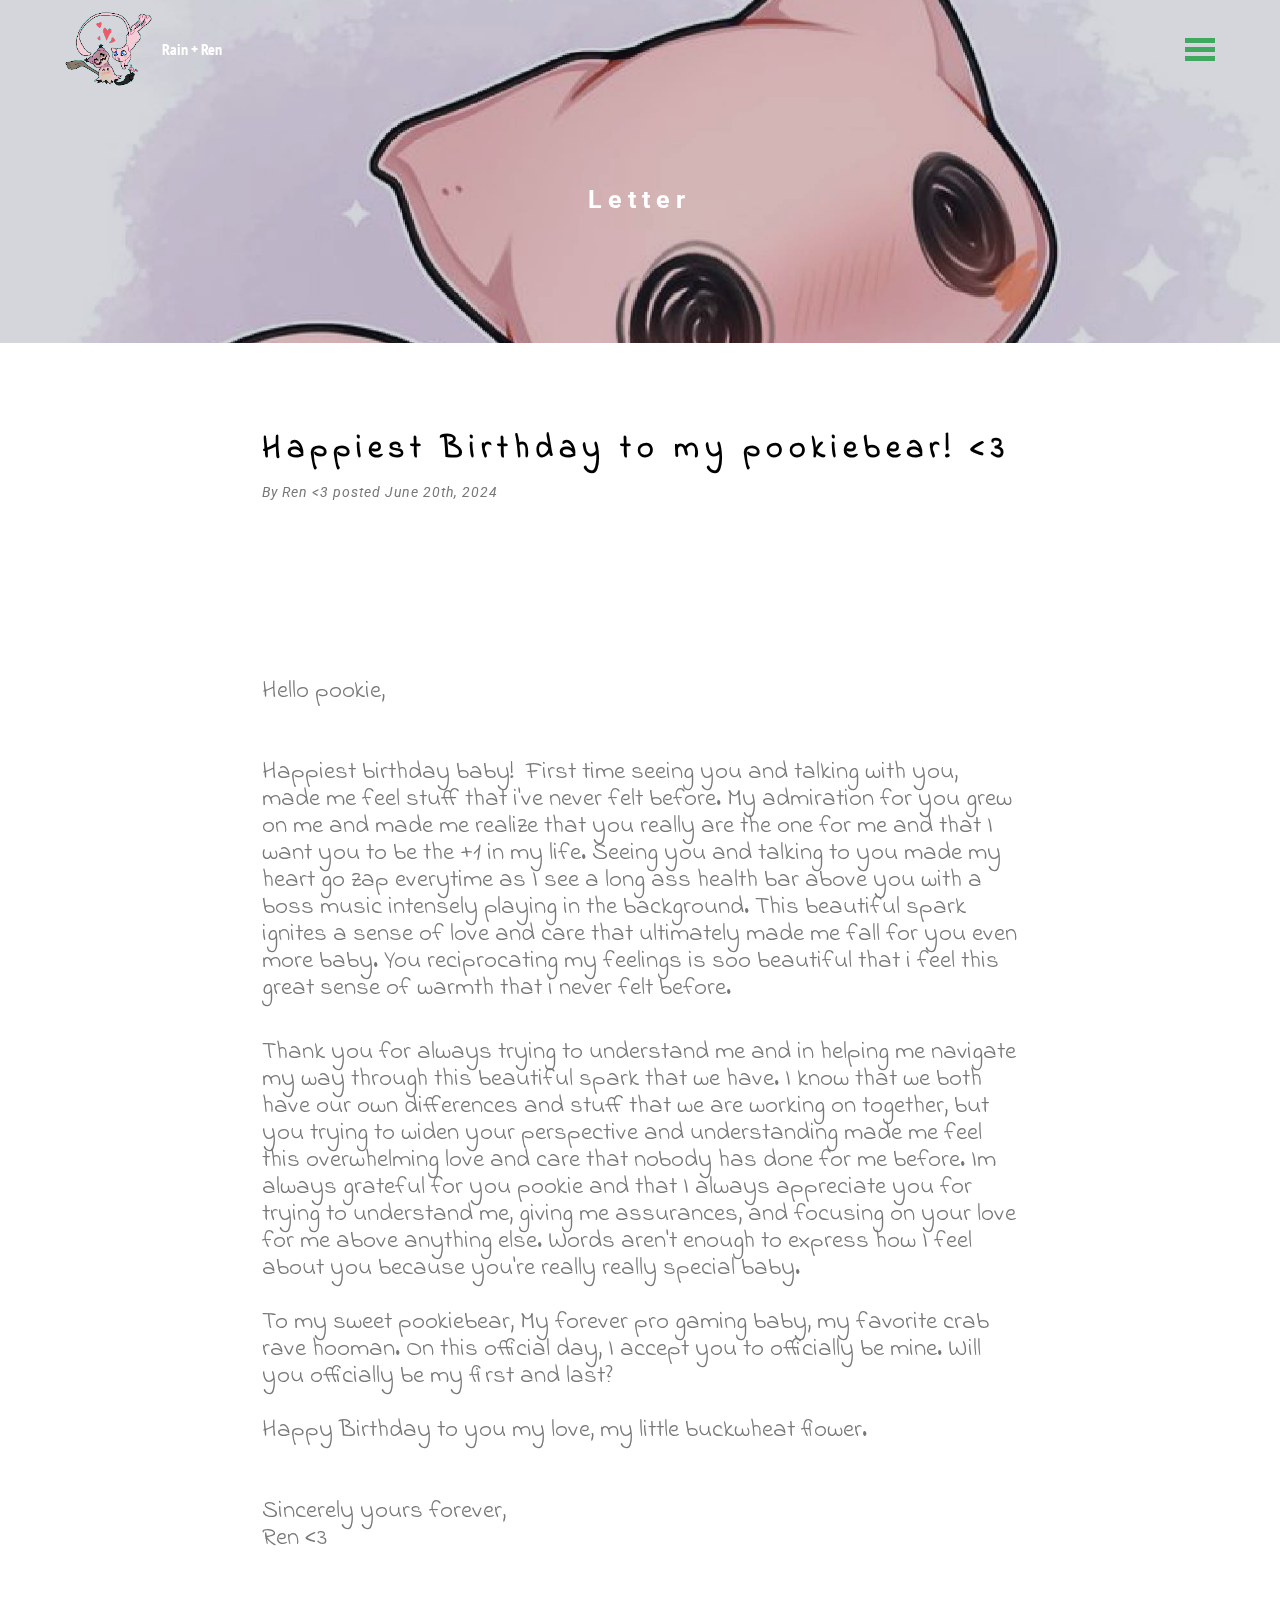
==== commit b0dd849f: "Add files via upload" ====
--- a/Letter.html
+++ b/Letter.html
@@ -24,7 +24,7 @@
             <div class="mbr-navbar__container">
                 <div class="mbr-navbar__column mbr-navbar__column--s mbr-navbar__brand">
                     <span class="mbr-navbar__brand-link mbr-brand mbr-brand--inline">
-                        <span class="mbr-brand__logo"><a href="Letter.html"><img src="assets/images/deen7x4-b9048e0a-3c05-433e-b940-30e3734e8dcb-150x128-73.png" class="mbr-navbar__brand-img mbr-brand__img" title="Rain + Ren &lt;3"><!--3--></a></span>
+                        <span class="mbr-brand__logo"><a href="index.html"><img src="assets/images/deen7x4-b9048e0a-3c05-433e-b940-30e3734e8dcb-150x128-73.png" class="mbr-navbar__brand-img mbr-brand__img" title="Rain + Ren &lt;3"><!--3--></a></span>
                         <span class="mbr-brand__name"><a class="mbr-brand__name text-white" href="index.html">Rain + Ren</a></span>
                     </span>
                 </div>
@@ -32,7 +32,7 @@
                 <div class="mbr-navbar__column mbr-navbar__menu">
                     <nav class="mbr-navbar__menu-box mbr-navbar__menu-box--inline-right">
                         <div class="mbr-navbar__column">
-                            <ul class="mbr-navbar__items mbr-navbar__items--right float-left mbr-buttons mbr-buttons--freeze mbr-buttons--right btn-decorator mbr-buttons--activated mbr-buttons--only-links"><li class="mbr-navbar__item"><a class="mbr-buttons__link btn text-white" href="index.html">HOME</a></li><li class="mbr-navbar__item"><a class="mbr-buttons__link btn text-white" href="https://mobirise.com">LETTER</a></li></ul>                            
+                            <ul class="mbr-navbar__items mbr-navbar__items--right float-left mbr-buttons mbr-buttons--freeze mbr-buttons--right btn-decorator mbr-buttons--activated mbr-buttons--only-links"><li class="mbr-navbar__item"><a class="mbr-buttons__link btn text-white" href="index.html">HOME</a></li><li class="mbr-navbar__item"><a class="mbr-buttons__link btn text-white" href="Letter.html">LETTER</a></li></ul>                            
                             
                         </div>
                     </nav>
@@ -42,7 +42,7 @@
     </div>
 </section>
 
-<section class="engine"><a rel="external" href="https://mobirise.com">top wysiwyg website maker software download</a></section><section class="mbr-section mbr-section--relative mbr-section--fixed-size mbr-parallax-background mbr-after-navbar" id="content5-0" style="background-image: url(assets/images/58edd2342989c4fa10afea67b090b466-2000x2000-76.jpg);">
+<section class="engine"><a rel="external" href="https://mobirise.com">simple html website building software download</a></section><section class="mbr-section mbr-section--relative mbr-section--fixed-size mbr-parallax-background mbr-after-navbar" id="content5-0" style="background-image: url(assets/images/58edd2342989c4fa10afea67b090b466-2000x2000-76.jpg);">
     <div class="mbr-overlay" style="opacity: 0.2; background-color: rgb(40, 50, 78);"></div>
     <div class="mbr-section__container container mbr-section__container--first" style="padding-top: 93px;">
         <div class="mbr-header mbr-header--wysiwyg row">
--- a/assets/mobirise/css/mbr-additional.css
+++ b/assets/mobirise/css/mbr-additional.css
@@ -17,7 +17,7 @@
   background: #7ac673;
 }
 #menu-0 .mbr-navbar__hamburger {
-  color: #00a885;
+  color: #41a85f;
 }
 #menu-0 .mbr-brand__name a {
   font-family: 'PT Sans Narrow', sans-serif;
@@ -53,7 +53,7 @@
   background: #7ac673;
 }
 #menu-0 .mbr-navbar__hamburger {
-  color: #00a885;
+  color: #41a85f;
 }
 #menu-0 .mbr-brand__name a {
   font-family: 'PT Sans Narrow', sans-serif;
